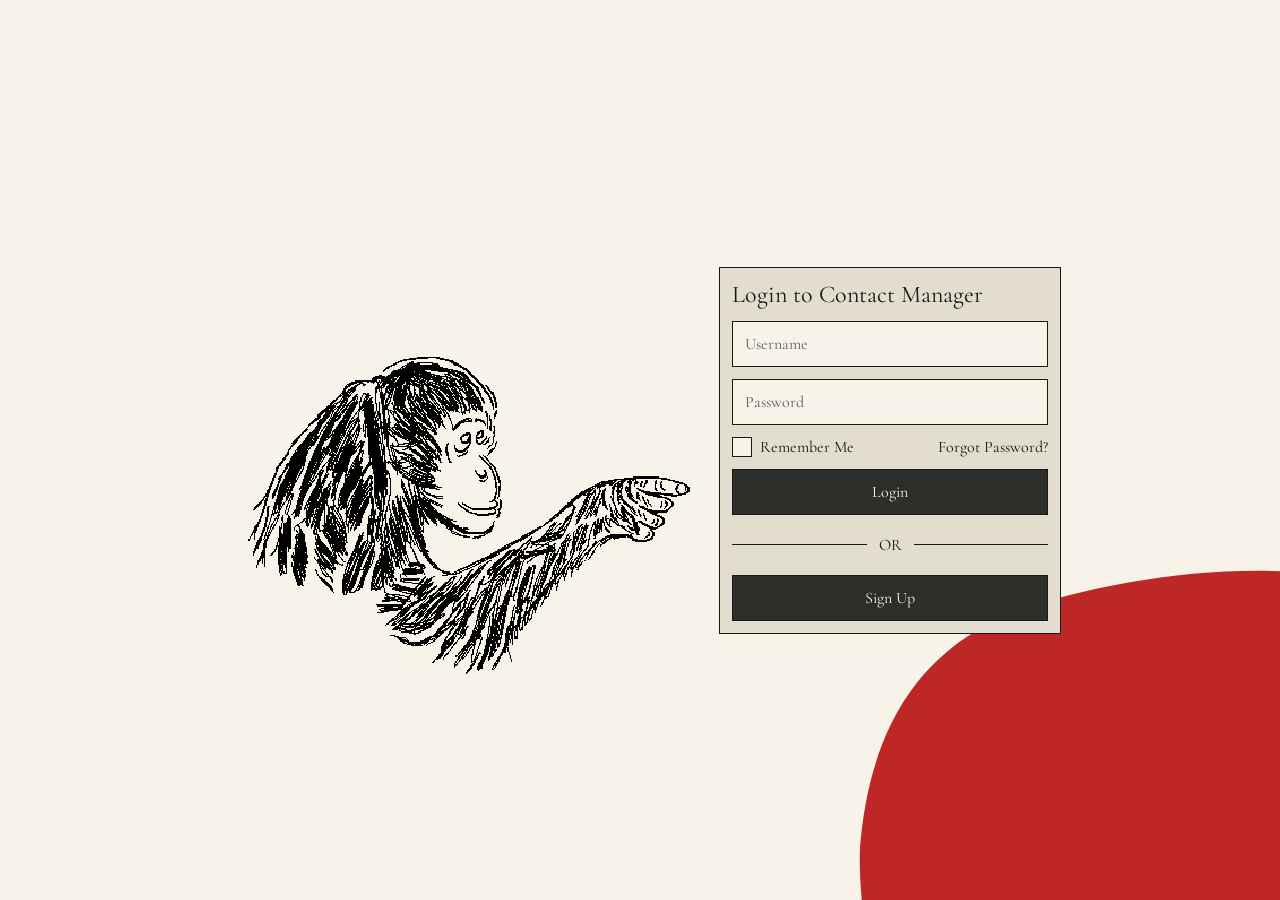
==== index.html @ 8026a70e "refactod js, change .php frontend to .html, moved dashboard.php into js/dashboard.js" ====
<!DOCTYPE html>
<html lang="en">
    <head>
        <meta charset="UTF-8">
        <meta name="viewport" content="width=device-width, initial-scale=1.0">
        <title>Contact Manager</title>
        <link rel="stylesheet" href="css/style.css">
        <script src="js/site.js" type="module"></script>
    </head>
    <body>
        <div class="hero-container">
            <div class="login-blobs" aria-hidden="true">
                <svg class="login-blob" focusable="false" viewBox="0 0 200 200">
                    <path d="M25 170C10 152 -1 105 0 81C2 56 11 34 34 22C56 11 107 3 135 12C162 21 194 58 199 78C204 98 184 114 166 133C148 151 117 183 93 190C70 196 41 188 25 170Z"></path>
                </svg>
            </div>
            <div class="hero-inner">
                <div class="hero-image">
                    <img src="images/Monke.png" alt="Monke">
                </div>
                <div class="login-container">
                    <div class="login-title">
                        Login to Contact Manager
                    </div>
                    <!-- Login Form -->
                    <form action="api/login.php" method="POST">
                        <div class="login-form">
                            <!-- Username field-->
                            <input
                            class="form-input"
                            type="text" 
                            id="username"
                            name="username"
                            placeholder="Username"
                            required
                            >
                            <!-- Password field-->
                            <input
                            class="form-input"
                            type="password" 
                            id="password"
                            name="password"
                            placeholder="Password"
                            required
                            >
                            <div class="login-row">
                                <!-- Remember me checkbox-->
                                <label class="remember-label" for="remember">
                                    <input
                                    class="remember-input"
                                    type="checkbox"
                                    id="remember"
                                    name="remember"
                                    >
                                    Remember Me
                                </label>
                                    <!-- Forgot password link-->
                                    <a href="api/resetpassword.php">Forgot Password?</a>
                            </div>
                            <!-- Login button-->
                            <button class="btn-primary" type="submit">Login</button>
                            <div class="login-divider">
                                <span>OR</span>
                            </div>
                            <!-- Sign up button-->
                            <button class="btn-primary" type="button">Sign Up</button>
                        </div>
                    </form>
                </div>
            </div>
        </div>
    </body>
</html>
---- css/style.css ----
@import url("https://fonts.googleapis.com/css2?family=Cormorant+Garamond:wght@500;600;700&display=swap");

:root {
    --primaryText: #171716;
    --secondaryText: #625f59;
    --inverseText: #f7f3e9;
    --pageBackground: #f7f3e9;
    --surfaceBackground: #e3ddd0;
    --hoverBackground: #ece7dc;
    --selectedBackground: #2d2d2a;
    --selectedControlBackground: #2d2d2a;
    --primaryButtonBackground: #2d2d2a;
    --primaryButtonHoverBackground: #55534e;
    --defaultBorder: #171716;
    --inverseBorder: #f7f3e9;
    --focusRing: #55534e;
    --accentFill: #bd2725;
    --hatchEdgeWidth: 24px;
    --hatchLineWidth: 1px;
    --hatchPeriod: 4px;
}

*,
*::before,
*::after {
    box-sizing: border-box;
}

.visually-hidden {
    position: absolute;
    width: 1px;
    height: 1px;
    margin: -1px;
    padding: 0;
    overflow: hidden;
    clip: rect(0 0 0 0);
    white-space: nowrap;
    border: 0;
}

body {
    font-family: Arial, Helvetica, sans-serif;
    margin: 0;
    background-color: var(--pageBackground);
    color: var(--primaryText);
    cursor: var(--dotCursor), auto;
}

/* Browser stylesheets give these their own cursors; the dot applies everywhere. */
a,
button,
input,
label,
select,
summary,
textarea {
    cursor: inherit;
}

/* The cursor is a black dot. js/effects/cursor.js writes the cursor image into
   --dotCursor and --dotCursorOnDark and swells it on click. Dark surfaces set
   --dotSurface: dark so the OS cursor image and the swell both pick the light
   dot. */
.remember-input:checked,
.btn-primary,
.contact-list-item:active,
.contact-list-item.is-active,
.btn-add-contact:active,
.btn-add-contact.is-active,
.contact-list-add-item.is-active .btn-add-contact,
.contact-view-identity,
.contact-view-copy:hover,
.contact-view-copy.is-copied,
.contact-view-field-action:active,
.login-blob {
    --dotSurface: dark;
    cursor: var(--dotCursorOnDark), auto;
}

.hero-container {
    min-height: 100vh;
    width: 100%;
    display: flex;
    justify-content: center;
    align-items: center;
}

.hero-inner {
    position: relative;
    z-index: 1;
    display: flex;
    align-items: stretch;
}

.hero-image {
    flex: 0 0 500px;
    overflow: visible;
}

.hero-image img {
    display: block;
    padding-top: 0px;
    width: 100%;
    height: auto;
    transform: translateY(84px);
    image-rendering: crisp-edges;
    image-rendering: pixelated;
}

/* A red blob behind the login hero, mostly off the page's bottom-right corner
   so only its edge shows. It never starts left of the hero's center line,
   which keeps it off Monke: red behind the transparent drawing hides its ink
   lines. The hero is lifted above it (.hero-inner), and only the painted shape
   takes presses, which js/effects/blob.js turns into a wobble. Tapping it rapidly
   grows it over the whole page, so it may paint past its own box. The layer is
   pinned to the window, not the hero, so the cover reaches every edge however
   tall the page is. */
.login-blobs {
    position: fixed;
    inset: 0;
    overflow: hidden;
    pointer-events: none;
}

.login-blob {
    position: absolute;
    top: calc(100% - 360px);
    left: max(calc(50% + 60px), calc(100% - 420px));
    width: 760px;
    height: 760px;
    overflow: visible;
    fill: var(--accentFill);
    touch-action: manipulation;
}

.login-blob path {
    pointer-events: visiblePainted;
}

/* js/effects/blob.js sets --blobCover from 0, where the hero is still clear of the
   blob, to 1, where the blob has swallowed it, and only once a blob is big
   enough to hide it. The hero fades out across that and ignores presses, so
   taps keep landing on the blob. */
html.blob-covering .hero-inner {
    opacity: calc(1 - var(--blobCover, 0));
    pointer-events: none;
}

.login-container {
    display: flex;
    flex-direction: column;
    justify-content: center;
    align-items: center;
    gap: 12px;
    width: 400px;
    padding: 12px;
    border: 1px solid var(--defaultBorder);
    background-color: var(--surfaceBackground);
    font-family: "Cormorant Garamond", Georgia, serif;
    font-size: 16px;
}

.login-container > form {
    width: 100%;
}

.login-container input,
.login-container button {
    font: inherit;
}

.login-title {
    width: 100%;
    font-size: 24px;
    white-space: nowrap;
}

.login-form {
    display: flex;
    flex-direction: column;
    justify-content: center;
    align-items: center;
    width: 100%;
    gap: 12px;
}

.login-row {
    display: flex;
    align-items: center;
    justify-content: space-between;
    width: 100%;
}

.login-row a {
    color: var(--primaryText);
    text-decoration: none;
}

.remember-label {
    display: flex;
    align-items: center;
    gap: 8px;
}

.remember-input {
    appearance: none;
    -webkit-appearance: none;
    width: 20px;
    height: 20px;
    margin: 0;
    border: 1px solid var(--defaultBorder);
    border-radius: 0;
    background-color: var(--pageBackground);
}

.form-input,
.btn-primary {
    width: 100%;
    padding: 12px;
    border: 1px solid var(--defaultBorder);
}

.remember-input:checked {
    background-color: var(--selectedControlBackground);
    background-image: url("data:image/svg+xml,%3Csvg xmlns='http://www.w3.org/2000/svg' viewBox='0 0 16 16'%3E%3Cpath d='M3 8l3 3 7-7' fill='none' stroke='%23f7f3e9' stroke-width='2'/%3E%3C/svg%3E");
    background-position: center;
    background-repeat: no-repeat;
    background-size: 14px;
}

.login-divider {
    display: flex;
    align-items: center;
    gap: 12px;
    width: 100%;
    padding: 8px 0;
}

.login-divider::before,
.login-divider::after {
    content: "";
    flex: 1;
    height: 1px;
    background-color: var(--defaultBorder);
}

.form-input {
    background-color: var(--pageBackground);
}

.form-input:focus {
    outline: 2px solid var(--focusRing);
    outline-offset: 1px;
    box-shadow: none;
}

.btn-primary {
    background-color: var(--primaryButtonBackground);
    color: var(--inverseText);
}

.btn-primary:hover {
    background-color: var(--primaryButtonHoverBackground);
}

.btn-primary:focus-visible {
    outline: 2px solid var(--focusRing);
    outline-offset: 1px;
}

.form-input::placeholder,
.contact-search-input::placeholder {
    color: var(--secondaryText);
    opacity: 1;
}

.dashboard-container {
    min-height: 100vh;
    width: 100%;
    display: flex;
}

.dashboard-inner {
    display: flex;
    align-items: stretch;
    width: 100%;
}

.contact-list-section {
    position: relative;
    flex: 0 0 300px;
    display: flex;
    flex-direction: column;
    border-right: 1px solid var(--defaultBorder);
    /* background-color: var(--surfaceBackground); */
}

/* Second rule of the divider, 2px outside the border. */
.contact-list-section::after {
    content: "";
    position: absolute;
    top: 0;
    right: -4px;
    bottom: 0;
    width: 1px;
    background-color: var(--defaultBorder);
    pointer-events: none;
}

/* Hatched edges with an inset surface plate, shared by the sidebar header and the spacer. */
.contact-list-header,
.contact-list-spacer {
    position: relative;
    background-image: repeating-linear-gradient(
        -45deg,
        var(--defaultBorder) 0 var(--hatchLineWidth),
        transparent var(--hatchLineWidth) var(--hatchPeriod)
    );
}

.contact-list-header::before,
.contact-list-spacer::before {
    content: "";
    position: absolute;
    inset: 0 var(--hatchEdgeWidth);
    border-inline: 1px solid var(--defaultBorder);
    background-color: var(--surfaceBackground);
    pointer-events: none;
}

.contact-list-spacer {
    flex: 1;
}

.contact-list-header {
    min-height: 58px;
    padding: 12px;
    border-bottom: 1px solid var(--defaultBorder);
    display: flex;
    align-items: center;
    justify-content: center;
    font-family: "Cormorant Garamond", Georgia, serif;
    font-size: 18px;
    font-weight: 600;
}

.contact-list-header h2 {
    position: relative;
    margin: 0;
}

.contact-list-search {
    padding: 12px;
}

.contact-search-input {
    width: 100%;
    padding: 12px;
    border: 1px solid var(--defaultBorder);
    border-radius: 0;
    background-color: var(--pageBackground);
    font-family: "Cormorant Garamond", Georgia, serif;
    font-size: 16px;
}

.contact-search-input:focus {
    outline: 2px solid var(--focusRing);
    outline-offset: 1px;
    box-shadow: none;
}

.contact-search-input::-webkit-search-cancel-button {
    width: 18px;
    height: 18px;
    margin: 0;
    -webkit-appearance: none;
    appearance: none;
    background-color: var(--primaryText);
    -webkit-mask: url("data:image/svg+xml,%3Csvg xmlns='http://www.w3.org/2000/svg' viewBox='0 0 24 24'%3E%3Cpath d='M6 6l12 12M18 6L6 18' fill='none' stroke='black' stroke-width='2' stroke-linecap='round' stroke-linejoin='round'/%3E%3C/svg%3E") center / contain no-repeat;
    mask: url("data:image/svg+xml,%3Csvg xmlns='http://www.w3.org/2000/svg' viewBox='0 0 24 24'%3E%3Cpath d='M6 6l12 12M18 6L6 18' fill='none' stroke='black' stroke-width='2' stroke-linecap='round' stroke-linejoin='round'/%3E%3C/svg%3E") center / contain no-repeat;
}

.contact-list-items {
    position: relative;
    display: flex;
    flex-direction: column;
    gap: 8px;
    margin: 0;
    padding: 12px;
    border-bottom: 1px solid var(--defaultBorder);
    list-style: none;
}

.contact-list-items::before {
    content: "";
    position: absolute;
    top: 0;
    right: 12px;
    left: 12px;
    border-top: 1px solid var(--defaultBorder);
    pointer-events: none;
}

.contact-list-item {
    display: flex;
    align-items: center;
    gap: 12px;
    padding: 12px;
    border: 1px solid var(--defaultBorder);
    background-color: var(--pageBackground);
    font-family: "Cormorant Garamond", Georgia, serif;
    font-size: 16px;
}

.contact-list-item:hover {
    background-color: var(--hoverBackground);
}

.contact-list-item:active,
.contact-list-item.is-active {
    background-color: var(--selectedBackground);
    color: var(--inverseText);
}

.contact-list-item:active .contact-list-avatar,
.contact-list-item.is-active .contact-list-avatar {
    border-color: var(--inverseBorder);
}

.contact-list-avatar {
    display: grid;
    place-items: center;
    flex: 0 0 36px;
    width: 36px;
    height: 36px;
    border: 1px solid var(--defaultBorder);
    font-weight: bold;
    line-height: 1;
}

.contact-list-name h3 {
    margin: 0;
}

.contact-list-name {
    flex: 1;
}

.delete-contact-icon,
.add-contact-icon,
.contact-edit-icon {
    width: 18px;
    height: 18px;
    fill: none;
    stroke: currentColor;
    stroke-width: 2;
    stroke-linecap: round;
    stroke-linejoin: round;
}

.delete-contact-icon,
.contact-edit-icon {
    stroke-width: 1.5;
}

.contact-list-add-item {
    display: flex;
}

.btn-add-contact {
    display: flex;
    align-items: center;
    justify-content: center;
    width: 100%;
    min-height: 62px;
    /* padding: 0 12px; */
    border: 2px dashed var(--defaultBorder);
    background-color: var(--pageBackground);
    color: var(--primaryText);
    font-family: "Cormorant Garamond", Georgia, serif;
    font-size: 16px;
}

.btn-add-contact:hover {
    border: 1px solid;
    background-color: var(--hoverBackground);
}

.btn-add-contact:active,
.btn-add-contact.is-active,
.contact-list-add-item.is-active .btn-add-contact {
    background-color: var(--primaryButtonBackground);
    color: var(--inverseText);
}

.contact-list-logout {
    padding: 12px;
    border-top: 1px solid var(--defaultBorder);
}

.contact-list-logout form {
    margin: 0;
}

.logout-button {
    width: 100%;
    font-family: "Cormorant Garamond", Georgia, serif;
    font-size: 16px;
}

.contact-details {
    flex: 1;
    display: flex;
    flex-direction: column;
}

.contact-details-view {
    --contact-view-avatar-size: 56px;

    width: min(720px, calc(100% - 72px));
    /* Top margin puts the outer frame level with the sidebar search box: 58px header + 12px padding + 5px frame offset. */
    margin: 75px auto 36px;
    border: 1px solid var(--defaultBorder);
    outline: 1px solid var(--defaultBorder);
    outline-offset: 2px;
    background-color: var(--pageBackground);
    font-family: "Cormorant Garamond", Georgia, serif;
    font-size: 16px;
}

.contact-view-identity {
    display: flex;
    align-items: center;
    gap: 12px;
    padding: 12px;
    background-color: var(--selectedBackground);
    color: var(--inverseText);
}

.contact-view-avatar {
    display: grid;
    place-items: center;
    flex: 0 0 var(--contact-view-avatar-size);
    width: var(--contact-view-avatar-size);
    height: var(--contact-view-avatar-size);
    border: 1px solid var(--inverseBorder);
    font-size: 22px;
    font-weight: bold;
    line-height: 1;
}

.contact-view-title {
    flex: 1;
    min-width: 0;
}

.contact-view-identity h2 {
    margin: 0; font-size: 28px; font-weight: 600; line-height: 1.1;
    overflow-wrap: anywhere;
}

.contact-view-meta {
    display: flex;
    flex-wrap: wrap;
    gap: 2px 16px;
    margin: 4px 0 0;
    color: color-mix(in srgb, var(--inverseText) 72%, var(--selectedBackground));
}

.contact-view-meta-item {
    display: flex;
    flex-wrap: wrap;
    align-items: baseline;
    gap: 2px 6px;
}

.contact-view-meta dt {
    white-space: nowrap;
    font-family: Arial, Helvetica, sans-serif;
    font-size: 10px;
    font-weight: bold;
    letter-spacing: 0.12em;
    text-transform: uppercase;
}

.contact-view-meta dd {
    margin: 0;
    font-size: 15px;
    font-weight: 600;
    white-space: nowrap;
}

.contact-view-fields {
    display: flex;
    flex-direction: column;
    margin: 0;
    padding: 0;
    list-style: none;
}

.contact-view-field {
    display: grid;
    grid-template-columns: var(--contact-view-avatar-size) minmax(0, 1fr) auto;
    align-items: center;
    gap: 12px;
    padding: 12px;
}

.contact-view-copy {
    display: grid;
    place-items: center;
    justify-self: center;
    width: 36px;
    height: 36px;
    padding: 0;
    border: 1px solid var(--defaultBorder);
    background-color: var(--surfaceBackground);
    color: var(--primaryText);
}

.contact-view-copy:hover,
.contact-view-copy.is-copied {
    border-color: var(--selectedBackground);
    background-color: var(--selectedBackground);
    color: var(--inverseText);
}

.contact-view-copy svg {
    width: 18px;
    height: 18px;
    fill: none;
    stroke: currentColor;
    stroke-width: 1.5;
    stroke-linecap: round;
    stroke-linejoin: round;
}

.contact-view-copied-icon,
.contact-view-copy.is-copied .contact-view-copy-icon {
    display: none;
}

.contact-view-copy.is-copied .contact-view-copied-icon {
    display: block;
}

.contact-view-field-text {
    min-width: 0;
}

.contact-view-label {
    display: block;
    margin-bottom: 2px;
    color: var(--secondaryText);
    font-family: Arial, Helvetica, sans-serif;
    font-size: 11px;
    font-weight: bold;
    letter-spacing: 0.12em;
    text-transform: uppercase;
}

.contact-view-value {
    display: block;
    overflow: hidden;
    font-size: 18px;
    font-weight: 600;
    text-overflow: ellipsis;
    white-space: nowrap;
}

.contact-view-field-action {
    display: flex;
    align-items: center;
    justify-content: center;
    gap: 8px;
    min-height: 36px;
    padding: 0 12px;
    background-color: var(--pageBackground);
    color: var(--primaryText);
    font-size: 16px;
    text-decoration: none;
}

.contact-view-field-action:hover {
    background-color: var(--hoverBackground);
}

.contact-view-field-action:active {
    background-color: var(--selectedBackground);
    color: var(--inverseText);
}

.contact-view-field-action-arrow {
    font-family: Arial, Helvetica, sans-serif;
    font-size: 14px;
    line-height: 1;
}

.contact-view-actions {
    display: flex;
    align-items: center;
    gap: 8px;
}

.contact-view-actions form {
    margin: 0;
}

.btn-contact-view-action {
    display: flex;
    align-items: center;
    justify-content: center;
    gap: 8px;
    min-height: 36px;
    padding: 0 12px;
    border: 1px solid var(--inverseBorder);
    background-color: transparent;
    color: var(--inverseText);
    font-family: "Cormorant Garamond", Georgia, serif;
    font-size: 16px;
}

.btn-contact-view-action:hover {
    background-color: var(--inverseText);
    color: var(--primaryText);
}

.btn-contact-view-action:active {
    background-color: var(--surfaceBackground);
    color: var(--primaryText);
}

.contact-view-copy:focus-visible,
.contact-view-field-action:focus-visible {
    outline: 2px solid var(--focusRing);
    outline-offset: 2px;
}

.btn-contact-view-action:focus-visible {
    outline: 2px solid var(--inverseBorder);
    outline-offset: 2px;
}

.contact-details-form {
    margin: 36px;
    border: 1px solid var(--defaultBorder);
    display: none;
}

.contact-details-bottom-border {
    /* border-bottom: 1px solid var(--defaultBorder); */
}

.contact-form-header {
    padding: 12px;
    border-bottom: 1px solid var(--defaultBorder);
    background-color: var(--surfaceBackground);
}

.contact-form-header h2 {
    margin: 0;
    font-size: 18px;
}

.contact-form-fields {
    display: flex;
    flex-direction: column;
    gap: 12px;
    padding: 12px;
    font-family: "Cormorant Garamond", Georgia, serif;
    font-size: 16px;
}

.contact-form-footer {
    padding: 0 12px 12px;
}

@media (max-width: 760px) {
    .dashboard-inner {
        display: block;
    }

    .contact-list-section {
        border-right: 0;
        border-bottom: 1px solid var(--defaultBorder);
    }

    .contact-list-section::after {
        top: auto;
        right: 0;
        bottom: -3px;
        left: 0;
        width: auto;
        height: 1px;
    }

    .contact-list-spacer,
    .contact-list-logout,
    .contact-list-items .contact-list-item:not(.is-active) {
        display: none;
    }

    .contact-details-view {
        width: calc(100% - 32px);
        margin: 24px auto 36px;
    }
}

@media (max-width: 480px) {
    .contact-details-view {
        --contact-view-avatar-size: 48px;
    }

    .contact-view-avatar {
        font-size: 19px;
    }

    .contact-view-identity h2 {
        font-size: 24px;
    }

    .contact-view-field-action {
        width: 36px;
        padding: 0;
    }

    .contact-view-field-action-text {
        display: none;
    }

    .btn-contact-view-action {
        width: 36px;
        padding: 0;
    }

    .btn-contact-view-action-text {
        display: none;
    }
}
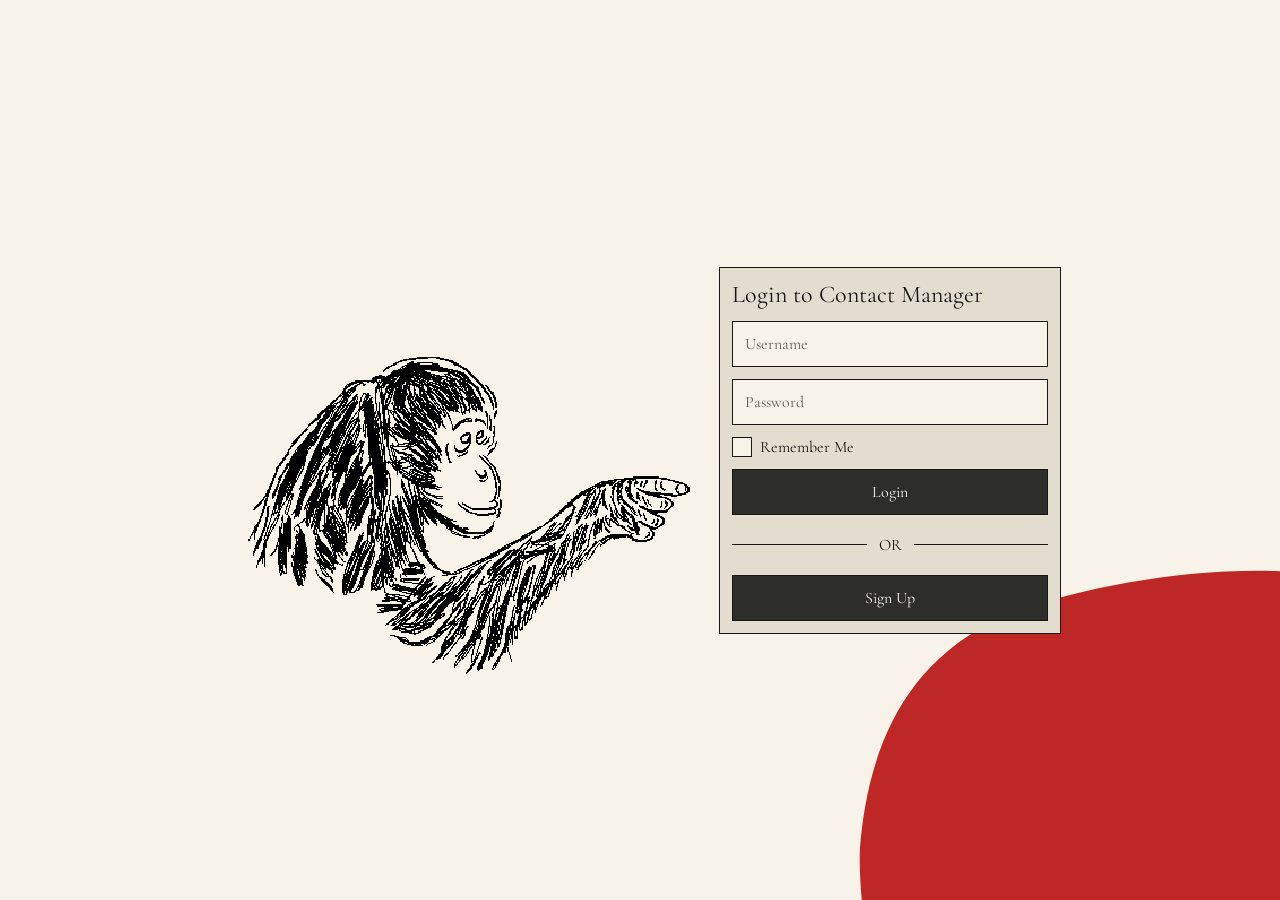
==== commit 090de367: "Delete unused forgot password" ====
--- a/index.html
+++ b/index.html
@@ -6,6 +6,12 @@
         <title>Contact Manager</title>
         <link rel="stylesheet" href="css/style.css">
         <script src="js/site.js" type="module"></script>
+        <script src="js/code.js" type="text/javascript"></script>
+        <script>
+            document.addEventListener('DOMContentLoaded', function() {
+                startLogin();
+            }, false);
+        </script>
     </head>
     <body>
         <div class="hero-container">
@@ -22,8 +28,8 @@
                     <div class="login-title">
                         Login to Contact Manager
                     </div>
-                    <!-- Login Form -->
-                    <form action="api/login.php" method="POST">
+                    <!-- Login Form, sent by js/code.js -->
+                    <form id="login-form" onsubmit="event.preventDefault(); doLogin();">
                         <div class="login-form">
                             <!-- Username field-->
                             <input
@@ -54,16 +60,16 @@
                                     >
                                     Remember Me
                                 </label>
-                                    <!-- Forgot password link-->
-                                    <a href="api/resetpassword.php">Forgot Password?</a>
                             </div>
+                            <!-- Why the last attempt failed, filled in by js/code.js-->
+                            <p class="login-error" id="login-error" role="alert" hidden></p>
                             <!-- Login button-->
                             <button class="btn-primary" type="submit">Login</button>
                             <div class="login-divider">
                                 <span>OR</span>
                             </div>
-                            <!-- Sign up button-->
-                            <button class="btn-primary" type="button">Sign Up</button>
+                            <!-- Sign up link-->
+                            <a class="btn-primary" href="signup.html">Sign Up</a>
                         </div>
                     </form>
                 </div>
--- a/css/style.css
+++ b/css/style.css
@@ -67,11 +67,13 @@
 .contact-list-item.is-active,
 .btn-add-contact:active,
 .btn-add-contact.is-active,
-.contact-list-add-item.is-active .btn-add-contact,
-.contact-view-identity,
+.contact-list-add.is-active .btn-add-contact,
+.contact-view-avatar,
 .contact-view-copy:hover,
 .contact-view-copy.is-copied,
 .contact-view-field-action:active,
+.btn-delete-contact:active,
+.btn-dialog-delete,
 .login-blob {
     --dotSurface: dark;
     cursor: var(--dotCursorOnDark), auto;
@@ -263,7 +265,47 @@
     background-color: var(--primaryButtonHoverBackground);
 }
 
+/* Sign Up navigates rather than acts, so it is a link wearing the button style. */
+a.btn-primary {
+    display: block;
+    text-align: center;
+    text-decoration: none;
+}
+
+/* Why a login attempt failed, filled in by js/code.js. */
+.login-error {
+    width: 100%;
+    margin: 0;
+    color: var(--accentFill);
+    font-size: 15px;
+}
+
 .btn-primary:focus-visible {
+    outline: 2px solid var(--focusRing);
+    outline-offset: 1px;
+}
+
+/* The sign-up page stacks its card over the "Already have an account?" line,
+   so its hero runs as a column where the login page's runs as a row. */
+.signup-page .hero-container {
+    flex-direction: column;
+    gap: 12px;
+}
+
+.login-switch {
+    margin: 0;
+    font-family: "Cormorant Garamond", Georgia, serif;
+    font-size: 16px;
+    text-align: center;
+}
+
+.login-switch a {
+    color: var(--primaryText);
+    text-decoration: underline;
+    text-underline-offset: 2px;
+}
+
+.login-switch a:focus-visible {
     outline: 2px solid var(--focusRing);
     outline-offset: 1px;
 }
@@ -274,6 +316,58 @@
     opacity: 1;
 }
 
+/* The illustrated login composition is desktop-only. On smaller viewports the
+   shared login/sign-up card becomes fluid and gets its breathing room from the
+   page instead of relying on a fixed 400px width. */
+@media (max-width: 1023px) {
+    .hero-container {
+        padding: 24px;
+    }
+
+    .hero-inner {
+        width: 100%;
+        justify-content: center;
+    }
+
+    .hero-image {
+        display: none;
+    }
+
+    .login-container {
+        width: min(400px, 100%);
+    }
+
+    .login-blob {
+        top: calc(100% - 220px);
+        left: calc(100% - 260px);
+        width: 520px;
+        height: 520px;
+    }
+}
+
+@media (max-width: 767px) {
+    .hero-container {
+        padding: 16px;
+    }
+
+    .login-title {
+        line-height: 1.1;
+        white-space: normal;
+    }
+
+    .login-row {
+        flex-wrap: wrap;
+        gap: 12px;
+    }
+
+    .login-blob {
+        top: calc(100% - 160px);
+        left: calc(100% - 190px);
+        width: 400px;
+        height: 400px;
+    }
+}
+
 .dashboard-container {
     min-height: 100vh;
     width: 100%;
@@ -283,6 +377,7 @@
 .dashboard-inner {
     display: flex;
     align-items: stretch;
+    min-width: 0;
     width: 100%;
 }
 
@@ -350,7 +445,24 @@
 }
 
 .contact-list-search {
+    position: relative;
     padding: 12px;
+}
+
+.contact-list-search::after {
+    content: "";
+    position: absolute;
+    right: 0;
+    bottom: 0;
+    left: 0;
+    border-bottom: 1px solid var(--defaultBorder);
+    pointer-events: none;
+    transition: right 200ms ease, left 200ms ease;
+}
+
+.contact-list-search.is-list-start::after {
+    right: 12px;
+    left: 12px;
 }
 
 .contact-search-input {
@@ -391,25 +503,19 @@
     list-style: none;
 }
 
-.contact-list-items::before {
-    content: "";
-    position: absolute;
-    top: 0;
-    right: 12px;
-    left: 12px;
-    border-top: 1px solid var(--defaultBorder);
-    pointer-events: none;
-}
-
 .contact-list-item {
     display: flex;
     align-items: center;
     gap: 12px;
+    width: 100%;
     padding: 12px;
     border: 1px solid var(--defaultBorder);
+    border-radius: 0;
     background-color: var(--pageBackground);
+    color: var(--primaryText);
     font-family: "Cormorant Garamond", Georgia, serif;
     font-size: 16px;
+    text-align: left;
 }
 
 .contact-list-item:hover {
@@ -425,6 +531,15 @@
 .contact-list-item:active .contact-list-avatar,
 .contact-list-item.is-active .contact-list-avatar {
     border-color: var(--inverseBorder);
+}
+
+.contact-list-item:focus-visible {
+    outline: 2px solid var(--focusRing);
+    outline-offset: 2px;
+}
+
+.contact-list-entry {
+    display: flex;
 }
 
 .contact-list-avatar {
@@ -438,17 +553,25 @@
     line-height: 1;
 }
 
-.contact-list-name h3 {
-    margin: 0;
+.contact-list-name-text {
+    display: block;
+    font-size: 1.17em;
+    font-weight: bold;
+    overflow-wrap: anywhere;
 }
 
 .contact-list-name {
     flex: 1;
+    min-width: 0;
+}
+
+.contact-list-chevron,
+.btn-add-contact-text {
+    display: none;
 }
 
 .delete-contact-icon,
-.add-contact-icon,
-.contact-edit-icon {
+.add-contact-icon {
     width: 18px;
     height: 18px;
     fill: none;
@@ -458,19 +581,38 @@
     stroke-linejoin: round;
 }
 
-.delete-contact-icon,
-.contact-edit-icon {
+.delete-contact-icon {
     stroke-width: 1.5;
 }
 
-.contact-list-add-item {
-    display: flex;
+.contact-list-add {
+    position: relative;
+    display: flex;
+    padding: 12px;
+    border-top: 1px solid transparent;
+}
+
+.contact-list-add::before {
+    content: "";
+    position: absolute;
+    top: -1px;
+    right: 0;
+    left: 0;
+    border-top: 1px solid var(--defaultBorder);
+    pointer-events: none;
+    transition: right 200ms ease, left 200ms ease;
+}
+
+.contact-list-add.is-list-end::before {
+    right: 12px;
+    left: 12px;
 }
 
 .btn-add-contact {
     display: flex;
     align-items: center;
     justify-content: center;
+    gap: 8px;
     width: 100%;
     min-height: 62px;
     /* padding: 0 12px; */
@@ -488,7 +630,7 @@
 
 .btn-add-contact:active,
 .btn-add-contact.is-active,
-.contact-list-add-item.is-active .btn-add-contact {
+.contact-list-add.is-active .btn-add-contact {
     background-color: var(--primaryButtonBackground);
     color: var(--inverseText);
 }
@@ -508,14 +650,23 @@
     font-size: 16px;
 }
 
+.mobile-back-button {
+    display: none;
+}
+
 .contact-details {
     flex: 1;
     display: flex;
     flex-direction: column;
-}
-
-.contact-details-view {
-    --contact-view-avatar-size: 56px;
+    min-width: 0;
+}
+
+.contact-workspace-panel {
+    --panel-gutter: 24px;
+    --panel-heading-y: 20px;
+    --detail-row-y: 22px;
+    --form-field-y: 12px;
+    --panel-control-height: 52px;
 
     width: min(720px, calc(100% - 72px));
     /* Top margin puts the outer frame level with the sidebar search box: 58px header + 12px padding + 5px frame offset. */
@@ -528,13 +679,43 @@
     font-size: 16px;
 }
 
+.contact-details-view {
+    --contact-view-avatar-size: 64px;
+}
+
+.contact-panel-heading {
+    display: flex;
+    align-items: center;
+    gap: 16px;
+    padding: var(--panel-heading-y) var(--panel-gutter);
+    border-bottom: 1px solid var(--defaultBorder);
+}
+
+.contact-panel-heading::before,
+.contact-panel-heading::after {
+    content: "";
+    flex: 1;
+    min-width: 20px;
+    border-top: 1px solid var(--defaultBorder);
+}
+
+.contact-panel-heading h2 {
+    flex: none;
+    margin: 0;
+    font-size: clamp(27px, 4vw, 36px);
+    font-weight: 700;
+    line-height: 1;
+    text-align: center;
+}
+
 .contact-view-identity {
     display: flex;
     align-items: center;
-    gap: 12px;
-    padding: 12px;
-    background-color: var(--selectedBackground);
-    color: var(--inverseText);
+    gap: 20px;
+    padding: calc(var(--panel-heading-y) + 4px) var(--panel-gutter);
+    border-bottom: 1px solid var(--defaultBorder);
+    background-color: var(--pageBackground);
+    color: var(--primaryText);
 }
 
 .contact-view-avatar {
@@ -543,8 +724,11 @@
     flex: 0 0 var(--contact-view-avatar-size);
     width: var(--contact-view-avatar-size);
     height: var(--contact-view-avatar-size);
-    border: 1px solid var(--inverseBorder);
-    font-size: 22px;
+    border: 1px solid var(--defaultBorder);
+    border-radius: 50%;
+    background-color: var(--selectedBackground);
+    color: var(--inverseText);
+    font-size: 24px;
     font-weight: bold;
     line-height: 1;
 }
@@ -554,8 +738,11 @@
     min-width: 0;
 }
 
-.contact-view-identity h2 {
-    margin: 0; font-size: 28px; font-weight: 600; line-height: 1.1;
+.contact-view-identity h3 {
+    margin: 0;
+    font-size: 32px;
+    font-weight: 600;
+    line-height: 1.05;
     overflow-wrap: anywhere;
 }
 
@@ -564,7 +751,7 @@
     flex-wrap: wrap;
     gap: 2px 16px;
     margin: 4px 0 0;
-    color: color-mix(in srgb, var(--inverseText) 72%, var(--selectedBackground));
+    color: var(--secondaryText);
 }
 
 .contact-view-meta-item {
@@ -594,7 +781,7 @@
     display: flex;
     flex-direction: column;
     margin: 0;
-    padding: 0;
+    padding: 0 var(--panel-gutter);
     list-style: none;
 }
 
@@ -602,8 +789,9 @@
     display: grid;
     grid-template-columns: var(--contact-view-avatar-size) minmax(0, 1fr) auto;
     align-items: center;
-    gap: 12px;
-    padding: 12px;
+    gap: 20px;
+    padding: var(--detail-row-y) 0;
+    border-bottom: 1px solid var(--defaultBorder);
 }
 
 .contact-view-copy {
@@ -696,38 +884,28 @@
     line-height: 1;
 }
 
-.contact-view-actions {
-    display: flex;
-    align-items: center;
-    gap: 8px;
-}
-
-.contact-view-actions form {
-    margin: 0;
-}
-
-.btn-contact-view-action {
-    display: flex;
-    align-items: center;
-    justify-content: center;
-    gap: 8px;
-    min-height: 36px;
-    padding: 0 12px;
-    border: 1px solid var(--inverseBorder);
+.contact-view-footer {
+    padding: var(--panel-heading-y) var(--panel-gutter) calc(var(--panel-heading-y) + 4px);
+}
+
+.btn-contact-edit {
+    width: 100%;
+    min-height: var(--panel-control-height);
+    padding: 12px;
+    border: 1px solid var(--defaultBorder);
     background-color: transparent;
+    color: var(--primaryText);
+    font-family: "Cormorant Garamond", Georgia, serif;
+    font-size: 19px;
+}
+
+.btn-contact-edit:hover {
+    background-color: var(--hoverBackground);
+}
+
+.btn-contact-edit:active {
+    background-color: var(--selectedBackground);
     color: var(--inverseText);
-    font-family: "Cormorant Garamond", Georgia, serif;
-    font-size: 16px;
-}
-
-.btn-contact-view-action:hover {
-    background-color: var(--inverseText);
-    color: var(--primaryText);
-}
-
-.btn-contact-view-action:active {
-    background-color: var(--surfaceBackground);
-    color: var(--primaryText);
 }
 
 .contact-view-copy:focus-visible,
@@ -736,51 +914,415 @@
     outline-offset: 2px;
 }
 
-.btn-contact-view-action:focus-visible {
-    outline: 2px solid var(--inverseBorder);
+.btn-contact-edit:focus-visible,
+.btn-contact-cancel:focus-visible,
+.btn-delete-contact:focus-visible {
+    outline: 2px solid var(--focusRing);
     outline-offset: 2px;
 }
 
-.contact-details-form {
-    margin: 36px;
-    border: 1px solid var(--defaultBorder);
+.contact-details-form,
+.contact-edit-form {
     display: none;
+}
+
+.dashboard-container.is-adding .contact-details-view,
+.dashboard-container.is-adding .contact-edit-form,
+.dashboard-container.is-editing .contact-details-view,
+.dashboard-container.is-editing .contact-details-form {
+    display: none;
+}
+
+.dashboard-container.is-adding .contact-details-form {
+    display: block;
+}
+
+.dashboard-container.is-editing .contact-edit-form {
+    display: block;
 }
 
 .contact-details-bottom-border {
     /* border-bottom: 1px solid var(--defaultBorder); */
 }
 
-.contact-form-header {
-    padding: 12px;
-    border-bottom: 1px solid var(--defaultBorder);
-    background-color: var(--surfaceBackground);
-}
-
-.contact-form-header h2 {
-    margin: 0;
-    font-size: 18px;
-}
-
 .contact-form-fields {
     display: flex;
     flex-direction: column;
-    gap: 12px;
-    padding: 12px;
+    padding: 4px var(--panel-gutter) calc(var(--panel-heading-y) - 4px);
     font-family: "Cormorant Garamond", Georgia, serif;
     font-size: 16px;
 }
 
+.contact-form-field {
+    padding: var(--form-field-y) 0 calc(var(--form-field-y) + 2px);
+}
+
+.contact-form-field label {
+    display: block;
+    margin-bottom: 6px;
+    color: var(--secondaryText);
+    font-family: Arial, Helvetica, sans-serif;
+    font-size: 11px;
+    font-weight: bold;
+    letter-spacing: 0.12em;
+    text-transform: uppercase;
+}
+
+.contact-form-field .form-input {
+    min-height: var(--panel-control-height);
+    border-radius: 0;
+    font-family: "Cormorant Garamond", Georgia, serif;
+    font-size: 19px;
+    font-weight: 600;
+}
+
 .contact-form-footer {
-    padding: 0 12px 12px;
-}
-
-@media (max-width: 760px) {
+    padding: 0 var(--panel-gutter) var(--panel-heading-y);
+}
+
+.contact-form-footer .btn-primary {
+    min-height: var(--panel-control-height);
+    border-radius: 0;
+    font-family: "Cormorant Garamond", Georgia, serif;
+    font-size: 19px;
+}
+
+.contact-edit-actions {
+    display: grid;
+    gap: 8px;
+}
+
+.btn-contact-cancel {
+    min-height: 40px;
+    border: 0;
+    background: transparent;
+    color: var(--primaryText);
+    font-family: "Cormorant Garamond", Georgia, serif;
+    font-size: 18px;
+}
+
+.btn-contact-cancel:hover {
+    background-color: var(--hoverBackground);
+}
+
+.contact-form-danger {
+    margin: 0 var(--panel-gutter);
+    padding: var(--panel-heading-y) 0;
+    border-top: 1px solid var(--defaultBorder);
+    text-align: center;
+}
+
+.btn-delete-contact {
+    display: inline-flex;
+    align-items: center;
+    justify-content: center;
+    gap: 8px;
+    min-height: 44px;
+    padding: 8px 12px;
+    border: 1px solid transparent;
+    background-color: transparent;
+    color: var(--accentFill);
+    font-family: "Cormorant Garamond", Georgia, serif;
+    font-size: 18px;
+    transition: background-color 150ms ease, border-color 150ms ease, color 150ms ease;
+}
+
+.btn-delete-contact:hover {
+    border-color: var(--accentFill);
+    background-color: color-mix(in srgb, var(--accentFill) 8%, transparent);
+}
+
+.btn-delete-contact:active {
+    border-color: var(--accentFill);
+    background-color: var(--accentFill);
+    color: var(--inverseText);
+}
+
+.btn-delete-contact:focus-visible {
+    outline-color: var(--accentFill);
+}
+
+.btn-delete-contact:disabled {
+    opacity: 0.55;
+}
+
+.delete-contact-dialog {
+    width: min(440px, calc(100% - 32px));
+    max-height: calc(100vh - 32px);
+    max-height: calc(100dvh - 32px);
+    padding: 0;
+    overflow: auto;
+    border: 1px solid var(--defaultBorder);
+    border-radius: 0;
+    outline: 1px solid var(--defaultBorder);
+    outline-offset: 2px;
+    background-color: var(--pageBackground);
+    color: var(--primaryText);
+    font-family: "Cormorant Garamond", Georgia, serif;
+}
+
+.delete-contact-dialog[open] {
+    animation: delete-dialog-enter 150ms ease-out;
+}
+
+.delete-contact-dialog::backdrop {
+    background-color: rgb(23 23 22 / 58%);
+}
+
+.delete-dialog-content {
+    padding: 24px 24px 16px;
+    text-align: center;
+}
+
+.delete-dialog-content p {
+    margin: 0;
+}
+
+.delete-dialog-content strong {
+    font-size: 20px;
+}
+
+.delete-dialog-warning {
+    margin-top: 8px !important;
+    color: var(--secondaryText);
+    font-family: Arial, Helvetica, sans-serif;
+    font-size: 11px;
+    font-weight: bold;
+    letter-spacing: 0.12em;
+    text-transform: uppercase;
+}
+
+.delete-dialog-status {
+    min-height: 1.25em;
+    margin-top: 14px !important;
+    color: var(--secondaryText);
+    font-family: Arial, Helvetica, sans-serif;
+    font-size: 14px;
+}
+
+.delete-dialog-status:empty {
+    display: none;
+}
+
+.delete-dialog-status.is-error {
+    color: var(--accentFill);
+}
+
+.delete-dialog-actions {
+    display: grid;
+    grid-template-columns: 1fr 1fr;
+    gap: 12px;
+    margin: 0;
+    padding: 0 24px 24px;
+}
+
+.btn-dialog-cancel,
+.btn-dialog-delete {
+    min-height: 48px;
+    padding: 10px 12px;
+    border-radius: 0;
+    font-family: "Cormorant Garamond", Georgia, serif;
+    font-size: 18px;
+}
+
+.btn-dialog-cancel {
+    border: 1px solid var(--defaultBorder);
+    background-color: transparent;
+    color: var(--primaryText);
+}
+
+.btn-dialog-cancel:hover {
+    background-color: var(--hoverBackground);
+}
+
+.btn-dialog-delete {
+    border: 1px solid var(--accentFill);
+    background-color: var(--accentFill);
+    color: var(--inverseText);
+}
+
+.btn-dialog-delete:hover {
+    background-color: color-mix(in srgb, var(--accentFill) 84%, var(--primaryText));
+}
+
+.btn-dialog-cancel:focus-visible,
+.btn-dialog-delete:focus-visible {
+    outline: 2px solid var(--focusRing);
+    outline-offset: 2px;
+}
+
+.btn-dialog-delete:focus-visible {
+    outline-color: var(--accentFill);
+}
+
+.btn-dialog-cancel:disabled,
+.btn-dialog-delete:disabled {
+    opacity: 0.55;
+}
+
+@keyframes delete-dialog-enter {
+    from {
+        opacity: 0;
+        transform: translateY(8px);
+    }
+
+    to {
+        opacity: 1;
+        transform: translateY(0);
+    }
+}
+
+.contact-form-status {
+    min-height: 1.25em;
+    margin: -8px var(--panel-gutter) 16px;
+    color: var(--accentFill);
+    font-size: 14px;
+    text-align: center;
+}
+
+.contact-form-status:empty {
+    display: none;
+}
+
+/* Keep the dashboard controls available while only the contact rows scroll.
+   The mobile list screen gets its own layout in the next responsive phase. */
+@media (min-width: 768px) {
+    .contact-list-section {
+        position: sticky;
+        top: 0;
+        align-self: flex-start;
+        height: 100vh;
+        height: 100dvh;
+        overflow: hidden;
+    }
+
+    .contact-list {
+        display: flex;
+        flex: 1;
+        flex-direction: column;
+        min-height: 0;
+    }
+
+    .contact-list-header,
+    .contact-list-search,
+    .contact-list-add,
+    .contact-list-logout {
+        flex: none;
+    }
+
+    .contact-list-scroll {
+        display: flex;
+        flex: 1;
+        flex-direction: column;
+        min-height: 0;
+        overflow-x: hidden;
+        overflow-y: auto;
+        overscroll-behavior: contain;
+        scrollbar-color: var(--secondaryText) var(--surfaceBackground);
+        scrollbar-width: thin;
+    }
+
+    .contact-list-scroll:focus-visible {
+        outline: 2px solid var(--focusRing);
+        outline-offset: -3px;
+    }
+
+    .contact-list-scroll::-webkit-scrollbar {
+        width: 8px;
+    }
+
+    .contact-list-scroll::-webkit-scrollbar-track {
+        background: var(--surfaceBackground);
+    }
+
+    .contact-list-scroll::-webkit-scrollbar-thumb {
+        border: 2px solid var(--surfaceBackground);
+        background: var(--secondaryText);
+    }
+
+    .contact-list-scroll::-webkit-scrollbar-thumb:hover {
+        background: var(--primaryText);
+    }
+
+    .contact-list-items {
+        flex: 0 0 auto;
+    }
+
+    .contact-list-scroll.is-full .contact-list-items {
+        border-bottom-color: transparent;
+    }
+
+    .contact-list-spacer {
+        flex: 1 0 0;
+    }
+}
+
+@media (prefers-reduced-motion: reduce) {
+    .contact-list-search::after,
+    .contact-list-add::before,
+    .btn-delete-contact {
+        transition: none;
+    }
+
+    .delete-contact-dialog[open] {
+        animation: none;
+    }
+
+    .dashboard-container[data-mobile-view="list"] .contact-list-section,
+    .dashboard-container[data-mobile-view="detail"] .contact-details-view,
+    .dashboard-container[data-mobile-view="edit"] .contact-edit-form,
+    .dashboard-container[data-mobile-view="add"] .contact-details-form {
+        animation: none !important;
+    }
+}
+
+/* Tablet keeps the desktop master/detail layout, but gives more of the
+   available width to the working panel and trims its outer whitespace. */
+@media (min-width: 768px) and (max-width: 1023px) {
+    .contact-list-section {
+        flex-basis: 260px;
+    }
+
+    .contact-list-header h2 {
+        font-size: 22px;
+        white-space: nowrap;
+    }
+
+    .contact-workspace-panel {
+        --panel-gutter: 20px;
+
+        width: min(720px, calc(100% - 48px));
+        margin: 75px auto 24px;
+    }
+}
+
+@keyframes mobile-view-enter {
+    from {
+        opacity: 0;
+        transform: translateX(8px);
+    }
+
+    to {
+        opacity: 1;
+        transform: translateX(0);
+    }
+}
+
+@media (max-width: 767px) {
+    .dashboard-container,
+    .dashboard-inner {
+        min-height: 100vh;
+        min-height: 100dvh;
+    }
+
     .dashboard-inner {
         display: block;
     }
 
     .contact-list-section {
+        width: 100%;
+        min-height: 100vh;
+        min-height: 100dvh;
         border-right: 0;
         border-bottom: 1px solid var(--defaultBorder);
     }
@@ -794,46 +1336,587 @@
         height: 1px;
     }
 
-    .contact-list-spacer,
-    .contact-list-logout,
-    .contact-list-items .contact-list-item:not(.is-active) {
+    .contact-list {
+        display: flex;
+        flex: 1;
+        flex-direction: column;
+    }
+
+    .contact-list-scroll {
+        display: flex;
+        flex: 1;
+        flex-direction: column;
+    }
+
+    .contact-list-spacer {
+        flex: 1 0 0;
+    }
+
+    .contact-list-chevron {
+        display: inline-block;
+        flex: none;
+        font-family: Arial, Helvetica, sans-serif;
+        font-size: 28px;
+        line-height: 1;
+    }
+
+    .btn-add-contact-text {
+        display: inline;
+    }
+
+    .dashboard-container[data-mobile-view="list"] .contact-details,
+    .dashboard-container[data-mobile-view="detail"] .contact-list-section,
+    .dashboard-container[data-mobile-view="edit"] .contact-list-section,
+    .dashboard-container[data-mobile-view="add"] .contact-list-section {
         display: none;
     }
 
+    .dashboard-container[data-mobile-view="detail"] .contact-details-form,
+    .dashboard-container[data-mobile-view="detail"] .contact-edit-form,
+    .dashboard-container[data-mobile-view="edit"] .contact-details-view,
+    .dashboard-container[data-mobile-view="edit"] .contact-details-form,
+    .dashboard-container[data-mobile-view="add"] .contact-details-view,
+    .dashboard-container[data-mobile-view="add"] .contact-edit-form {
+        display: none;
+    }
+
+    .dashboard-container[data-mobile-view="add"] .contact-details-form {
+        display: block;
+    }
+
+    .dashboard-container[data-mobile-view="list"] .contact-list-section,
+    .dashboard-container[data-mobile-view="detail"] .contact-details-view,
+    .dashboard-container[data-mobile-view="edit"] .contact-edit-form,
+    .dashboard-container[data-mobile-view="add"] .contact-details-form {
+        animation: mobile-view-enter 160ms ease-out;
+    }
+
+    .contact-details {
+        min-height: 100vh;
+        min-height: 100dvh;
+    }
+
+    .contact-workspace-panel {
+        --panel-gutter: 16px;
+        --panel-heading-y: 18px;
+        --detail-row-y: 18px;
+        --form-field-y: 11px;
+        --panel-control-height: 50px;
+
+        width: calc(100% - 32px);
+        margin: 16px auto;
+    }
+
     .contact-details-view {
-        width: calc(100% - 32px);
-        margin: 24px auto 36px;
+        --contact-view-avatar-size: 56px;
+    }
+
+    .mobile-back-button {
+        display: flex;
+        align-items: center;
+        gap: 8px;
+        width: 100%;
+        min-height: 44px;
+        padding: 8px var(--panel-gutter);
+        border: 0;
+        border-bottom: 1px solid var(--defaultBorder);
+        background-color: var(--surfaceBackground);
+        color: var(--primaryText);
+        font-family: "Cormorant Garamond", Georgia, serif;
+        font-size: 16px;
+        text-align: left;
+    }
+
+    .mobile-back-button:hover {
+        background-color: var(--hoverBackground);
+    }
+
+    .mobile-back-button:focus-visible {
+        outline: 2px solid var(--focusRing);
+        outline-offset: -3px;
+    }
+
+    .contact-view-copy {
+        width: 44px;
+        height: 44px;
+    }
+
+    .contact-view-field-action {
+        min-height: 44px;
+    }
+
+    .btn-contact-cancel {
+        display: none;
+    }
+
+    .contact-view-identity h3 {
+        font-size: 28px;
     }
 }
 
 @media (max-width: 480px) {
+    .contact-list-search,
+    .contact-list-items,
+    .contact-list-add,
+    .contact-list-logout {
+        padding: 8px;
+    }
+
+    .contact-list-search.is-list-start::after,
+    .contact-list-add.is-list-end::before {
+        right: 8px;
+        left: 8px;
+    }
+
+    .contact-list-items,
+    .contact-list-item,
+    .contact-view-identity,
+    .contact-view-field {
+        gap: 8px;
+    }
+
+    .contact-list-item {
+        padding: 8px;
+    }
+
+    .contact-workspace-panel {
+        --panel-gutter: 12px;
+        --panel-heading-y: 16px;
+        --detail-row-y: 16px;
+        --form-field-y: 10px;
+        --panel-control-height: 48px;
+
+        width: calc(100% - 16px);
+        margin: 8px auto;
+    }
+
+    .delete-contact-dialog {
+        width: calc(100% - 16px);
+        max-height: calc(100vh - 16px);
+        max-height: calc(100dvh - 16px);
+    }
+
+    .delete-dialog-content {
+        padding: 20px 16px 14px;
+    }
+
+    .delete-dialog-actions {
+        grid-template-columns: 1fr;
+        gap: 8px;
+        padding: 0 16px 16px;
+    }
+
     .contact-details-view {
         --contact-view-avatar-size: 48px;
     }
 
+    .contact-panel-heading {
+        gap: 10px;
+    }
+
     .contact-view-avatar {
         font-size: 19px;
     }
 
-    .contact-view-identity h2 {
+    .contact-view-identity h3 {
         font-size: 24px;
     }
 
     .contact-view-field-action {
-        width: 36px;
+        width: 44px;
         padding: 0;
     }
 
     .contact-view-field-action-text {
         display: none;
     }
-
-    .btn-contact-view-action {
-        width: 36px;
-        padding: 0;
-    }
-
-    .btn-contact-view-action-text {
-        display: none;
-    }
-}
+}
+
+/* Admin page. Every rule is scoped to .admin-page, the class on admin.html's
+   body, so none of it touches the other pages. The first three rules undo
+   site-wide styles from above that admin doesn't use. */
+body.admin-page {
+    font-family: sans-serif;
+    background-color: revert;
+    color: revert;
+}
+
+.admin-page *,
+.admin-page *::before,
+.admin-page *::after {
+    box-sizing: revert;
+}
+
+.admin-page :is(a, button, input, label, select, summary, textarea) {
+    cursor: revert;
+}
+
+.admin-page nav {
+    display: flex;
+    align-items: center;
+    padding: 0 20px 0 12px;
+    background: #fff;
+    border-bottom: 1px solid #ccc;
+}
+
+/* The active tab gets a dark underline. */
+.admin-page .tab {
+    align-self: stretch;
+    margin-bottom: -1px;
+    padding: 14px 20px;
+    border: none;
+    border-bottom: 2px solid transparent;
+    background: none;
+    color: #6b6b6b;
+    font: inherit;
+    cursor: pointer;
+}
+
+.admin-page .tab:hover {
+    color: #333;
+    background: #f2f2f2;
+}
+
+.admin-page .tab.active {
+    background: #e8e8e8;
+    color: #333;
+    font-weight: bold;
+    border-bottom-color: #333;
+}
+
+.admin-page .logout-button {
+    width: auto;
+    margin-left: auto;
+}
+
+.admin-page main {
+    padding: 20px;
+}
+
+.admin-page .table-scroll {
+    overflow-x: auto;
+}
+
+.admin-page table {
+    width: 100%;
+    border-collapse: collapse;
+    border: 1px solid #ccc;
+}
+
+/* Lines around the table and between rows, none between columns. Cells don't
+   wrap, so on a narrow screen the table scrolls sideways. */
+.admin-page th,
+.admin-page td {
+    padding: 8px;
+    border-bottom: 1px solid #ccc;
+    text-align: left;
+    white-space: nowrap;
+}
+
+/* The total under each table. */
+.admin-page .table-count {
+    margin: 8px 0 0;
+    color: #6b6b6b;
+    font-size: 14px;
+    text-align: right;
+}
+
+/* Sortable column headers. The arrow marks the sorted column. */
+.admin-page .sort-button {
+    padding: 0;
+    border: none;
+    background: none;
+    color: inherit;
+    font: inherit;
+    cursor: pointer;
+}
+
+.admin-page .sort-button:focus-visible {
+    outline: 2px solid #333;
+    outline-offset: 2px;
+}
+
+.admin-page th[aria-sort="ascending"] .sort-button::after,
+.admin-page th[aria-sort="descending"] .sort-button::after {
+    margin-left: 4px;
+    color: #6b6b6b;
+    font-size: 12px;
+}
+
+.admin-page th[aria-sort="ascending"] .sort-button::after {
+    content: "\25B2";
+}
+
+.admin-page th[aria-sort="descending"] .sort-button::after {
+    content: "\25BC";
+}
+
+/* Empty values show as "----". */
+.admin-page td.empty-cell {
+    color: #999;
+}
+
+/* Disabled users are greyed out, but their Actions button isn't. */
+.admin-page tr.is-disabled td {
+    color: #6b6b6b;
+    background: #f2f2f2;
+}
+
+/* The Actions menu. js/code.js places it under its button. */
+.admin-page .actions-menu {
+    position: fixed;
+    inset: auto;
+    margin: 0;
+    padding: 4px 0;
+    list-style: none;
+    background: #fff;
+    border: 1px solid #ccc;
+}
+
+.admin-page .actions-menu button {
+    display: block;
+    width: 100%;
+    padding: 6px 12px;
+    border: none;
+    background: none;
+    text-align: left;
+    white-space: nowrap;
+    cursor: pointer;
+}
+
+.admin-page .actions-menu button:hover {
+    background: #eee;
+}
+
+.admin-page .toolbar {
+    display: flex;
+    flex-wrap: wrap;
+    align-items: center;
+    justify-content: space-between;
+    gap: 12px;
+    margin-bottom: 12px;
+}
+
+/* Light buttons: Add user, Actions, and the dialog buttons. */
+.admin-page .btn {
+    padding: 7px 14px;
+    border: 1px solid #ccc;
+    border-radius: 4px;
+    background: #fff;
+    color: #333;
+    font: inherit;
+    cursor: pointer;
+}
+
+.admin-page .btn:hover {
+    background: #f2f2f2;
+    border-color: #999;
+}
+
+.admin-page .btn:focus-visible {
+    outline: 2px solid #333;
+    outline-offset: 2px;
+}
+
+.admin-page .btn:disabled {
+    background: #fff;
+    border-color: #ccc;
+    opacity: 0.6;
+    cursor: default;
+}
+
+/* The dark button for a dialog's main action. */
+.admin-page .btn-primary,
+.admin-page .btn-primary:disabled {
+    width: auto;
+    border-color: #333;
+    background: #333;
+    color: #fff;
+}
+
+.admin-page .btn-primary:hover {
+    border-color: #555;
+    background: #555;
+}
+
+.admin-page .actions-toggle {
+    padding: 4px 10px;
+    font-size: 14px;
+    white-space: nowrap;
+}
+
+.admin-page .text-input {
+    padding: 7px 10px;
+    border: 1px solid #ccc;
+    border-radius: 4px;
+    font: inherit;
+}
+
+/* Keeps a lone search box on the right. */
+.admin-page .toolbar-end {
+    justify-content: flex-end;
+}
+
+/* The "Search in" dropdown. Selects render 2px taller than inputs, so it
+   gets 1px less padding top and bottom. */
+.admin-page .search-in {
+    width: auto;
+    padding-top: 6px;
+    padding-bottom: 6px;
+}
+
+/* The search box and dropdown joined into one control with a single shared
+   border. */
+.admin-page .search-group {
+    display: flex;
+    max-width: 100%;
+}
+
+.admin-page .search-group .search-field {
+    flex: 0 1 240px;
+    min-width: 0;
+}
+
+.admin-page .search-group .search-field .text-input {
+    border-radius: 4px 0 0 4px;
+}
+
+.admin-page .search-group .search-in {
+    flex: none;
+    margin-left: -1px;
+    border-radius: 0 4px 4px 0;
+}
+
+/* Raise the focused half so its focus ring isn't hidden. */
+.admin-page .search-group .text-input:focus {
+    position: relative;
+    z-index: 1;
+}
+
+/* Keep the × above the focused box. */
+.admin-page .search-group .search-clear {
+    z-index: 2;
+}
+
+.admin-page .search-field {
+    position: relative;
+    width: 240px;
+    max-width: 100%;
+}
+
+.admin-page .search-field .text-input {
+    box-sizing: border-box;
+    width: 100%;
+    padding-right: 32px;
+}
+
+/* Hide the browser's clear button; we use our own ×. */
+.admin-page .search-field .text-input::-webkit-search-cancel-button {
+    -webkit-appearance: none;
+    appearance: none;
+}
+
+.admin-page .search-clear {
+    position: absolute;
+    top: 50%;
+    right: 6px;
+    transform: translateY(-50%);
+}
+
+.admin-page .search-field .text-input:placeholder-shown + .search-clear {
+    display: none;
+}
+
+/* The Reset password and Add user dialogs. */
+.admin-page .dialog {
+    width: 360px;
+    max-width: calc(100% - 32px);
+    padding: 20px;
+    border: 1px solid #ccc;
+    border-radius: 4px;
+}
+
+.admin-page #add-user-dialog {
+    width: 440px;
+}
+
+.admin-page .dialog::backdrop {
+    background: rgba(0, 0, 0, 0.3);
+}
+
+/* Negative margins cancel the dialog's padding so the header runs edge to
+   edge. */
+.admin-page .dialog-header {
+    display: flex;
+    align-items: center;
+    justify-content: space-between;
+    margin: -20px -20px 16px;
+    padding: 14px 20px;
+    border-bottom: 1px solid #ccc;
+}
+
+.admin-page .dialog-header h3 {
+    margin: 0;
+    font-size: 18px;
+}
+
+.admin-page .dialog label {
+    display: block;
+    margin-bottom: 16px;
+}
+
+.admin-page .dialog .text-input {
+    display: block;
+    box-sizing: border-box;
+    width: 100%;
+    margin-top: 6px;
+}
+
+/* Read-only fields look inactive. */
+.admin-page .dialog .text-input[readonly] {
+    background: #f2f2f2;
+    color: #6b6b6b;
+}
+
+/* Two fields side by side, like first and last name. */
+.admin-page .field-row {
+    display: grid;
+    grid-template-columns: 1fr 1fr;
+    gap: 12px;
+}
+
+.admin-page .dialog-actions {
+    display: flex;
+    margin-top: 20px;
+    gap: 8px;
+}
+
+.admin-page .status-card {
+    display: flex;
+    align-items: center;
+    justify-content: space-between;
+    gap: 12px;
+    margin-bottom: 12px;
+    padding: 10px 12px;
+    background: #f3f6fa;
+    border: 1px solid #c9d3e0;
+    border-radius: 4px;
+}
+
+.admin-page .status-card[hidden] {
+    display: none;
+}
+
+.admin-page .status-card p {
+    margin: 0;
+}
+
+/* The × close button on the status card and dialogs. */
+.admin-page .close-button {
+    padding: 0 4px;
+    border: none;
+    background: none;
+    font-size: 20px;
+    line-height: 1;
+    cursor: pointer;
+}
